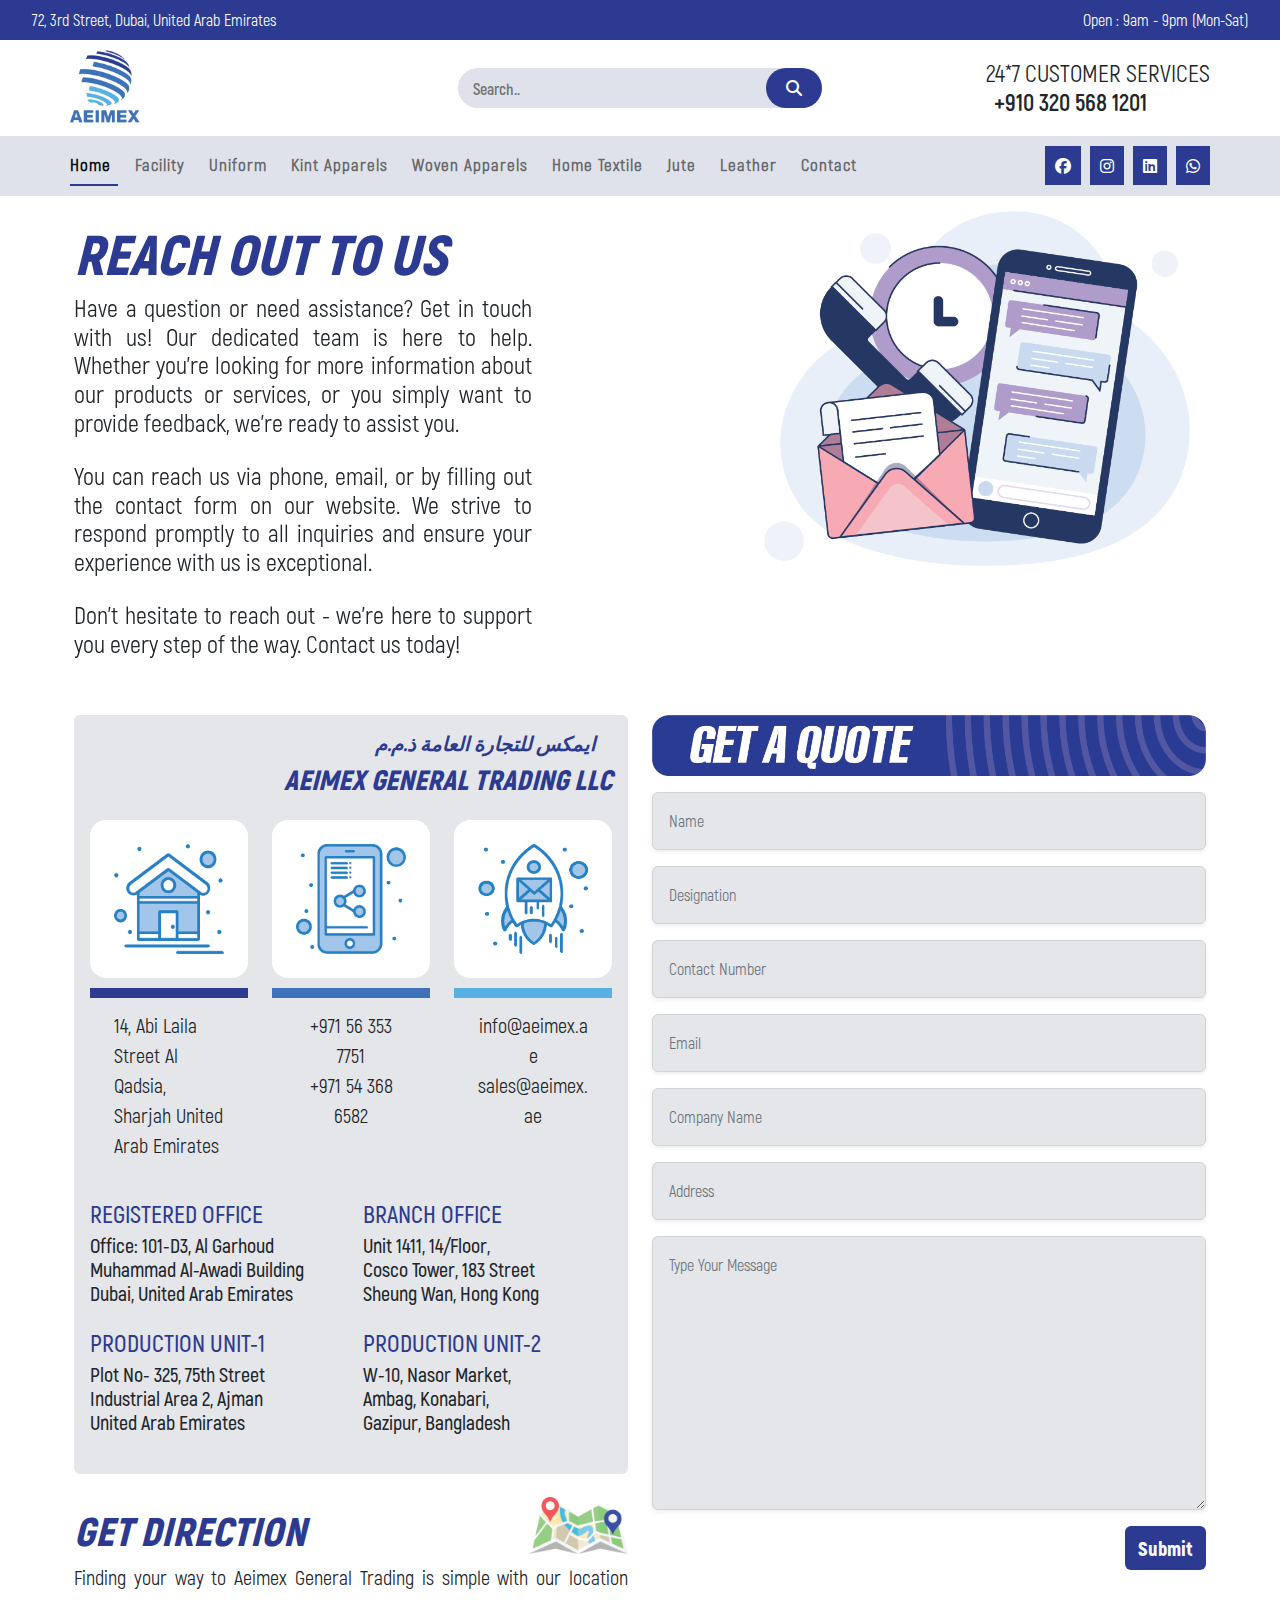
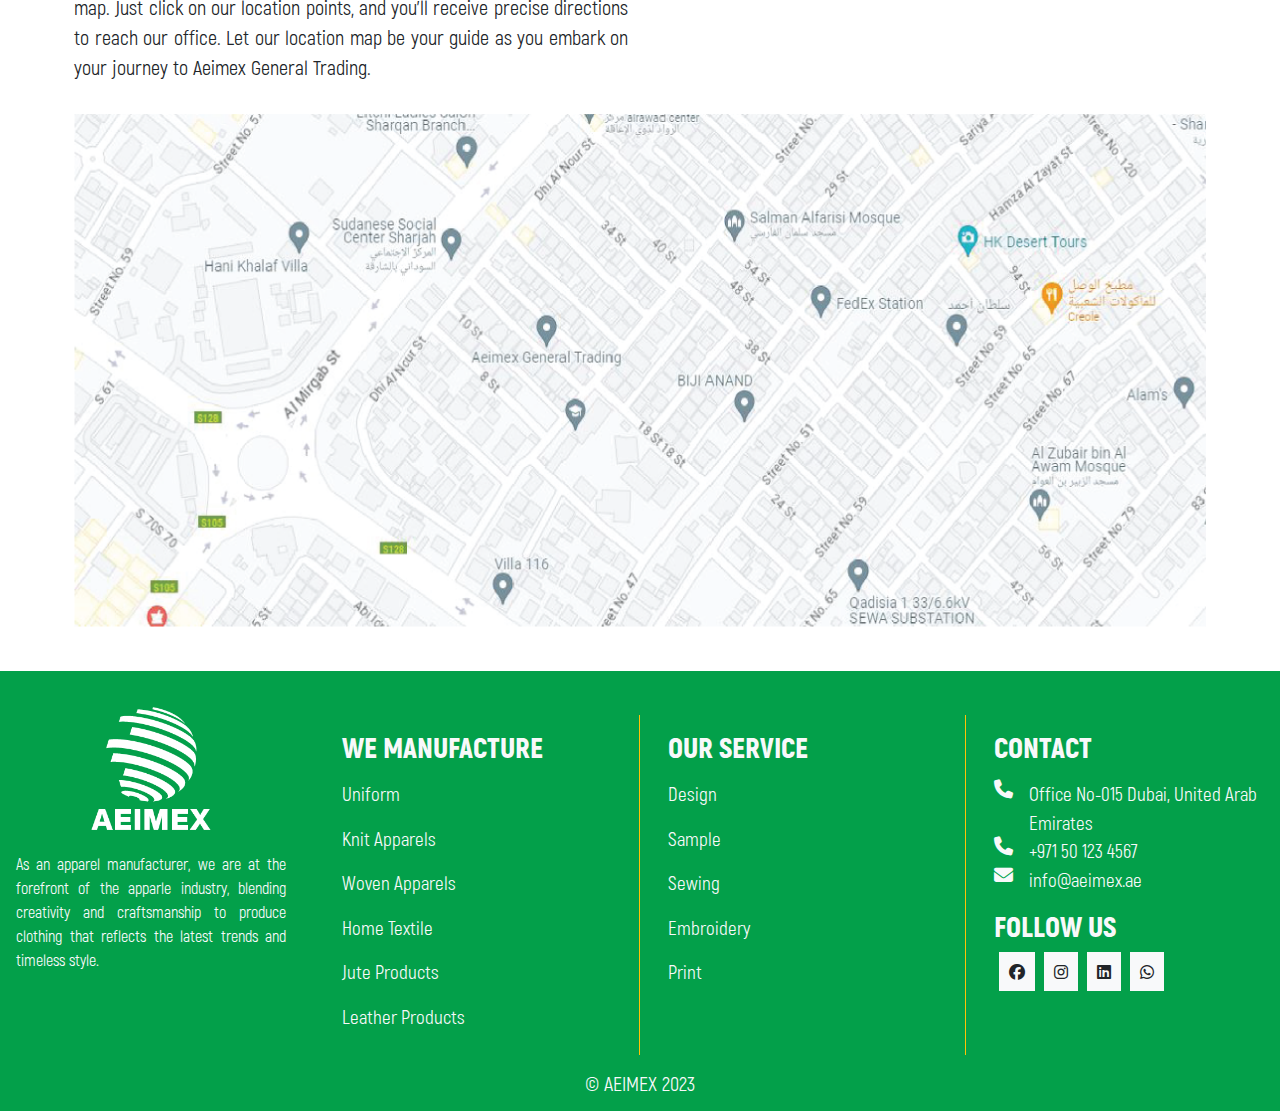
==== contact.html @ 0981e0ce "update" ====
<!DOCTYPE html>
<html lang="en">
<head>
    <meta charset="UTF-8">
    <meta name="viewport" content="width=device-width, initial-scale=1.0">
    <title>Document</title>
    <link rel="stylesheet" href="https://cdnjs.cloudflare.com/ajax/libs/font-awesome/6.2.0/css/all.min.css"/>
    <link rel="stylesheet" href="assets/css/animate.css">
    <link href="https://unpkg.com/aos@2.3.1/dist/aos.css" rel="stylesheet">
    <link rel="stylesheet" href="assets/bootstrap/bootstrap.min.css">
    <link rel="stylesheet" href="assets/css/style.css">
    <link rel="stylesheet" href="assets/css/header.css">
    <link rel="stylesheet" href="assets/css/contact.css">
    <link rel="stylesheet" href="assets/css/media.css">
</head>
<body>
    <!-- header Start  -->
    <div class="main-wrapper">
        <header>
            <div class="top_bar">
                <div class="d-lg-flex d-md-flex d-none align-items-center justify-content-between">
                    <div class="">
                        72, 3rd Street, Dubai, United Arab Emirates
                    </div>
                    <div class="">
                        Open : 9am - 9pm (Mon-Sat)
                    </div>
                </div>
            </div>
            <div class="middle_nav">
                <div class="container-lg container_lg container-md container-fluid p-0">
                    <div class="row align-items-center justify-content-between">
                        <div class="col-lg-4 col-md-4 col-4 d-lg-none d-md-block d-block">
                            <button class="btn btn_focus sidebar-toggler font-20">
                                <i class="fa fa-bars"></i>
                            </button>
                        </div>
                        <div class="col-lg-4 col-md-4 col-4 text-lg-start text-center">
                            <a href="index.html" class="navbar-brand">
                                <img src="assets/image/logo/logo.png" alt="">
                            </a>
                        </div>
                        <div class="col-lg-4 col-md-4 col-4 d-lg-block d-md-none d-none">
                            <form action="">
                                <div class="nav_search_box">
                                    <input type="text" class="search_input" placeholder="Search..">
                                    <button type="submit" class="btn"><i class="fa fa-search"></i></button>
                                </div>
                            </form>
                        </div>
                        <div class="col-lg-4 col-md-4 col-4 d-lg-flex flex-wrap justify-content-end text-center d-md-none d-none">
                            <div class="w-auto ms-auto">
                                <h4 class="mb-0 col-9 text-nowrap">
                                    24*7 CUSTOMER SERVICES
                                </h4>
                                <h4 class="akrobat-bold mb-0 col-9">
                                    +910 320 568 1201
                                </h4>
                            </div>
                        </div>
                        <div class="col-lg-4 col-md-4 col-4 text-end d-lg-none d-md-block d-block">
                            <button class="btn btn_focus font-20 search_toggler">
                                <i class="fa fa-search"></i>
                            </button>
                        </div>
                        <div class="col-lg-4 col-md-12 col-12 d-lg-none pt-3 pb-1 search_toggler_box bg-light">
                            <form action="" class="container">
                                <div class="nav_search_box">
                                    <input type="text" class="search_input" placeholder="Search..">
                                    <button type="submit" class="btn"><i class="fa fa-search"></i></button>
                                </div>
                            </form>
                        </div>
                    </div>
                </div>
            </div>
            <div class="bottom_nav">
                <div class="container-lg p-0 container_lg container-md container-fluid">
                    <nav class="navbar navbar-expand-lg">
                        <div class="collapse navbar-collapse" id="collapsibleNavId">
                            <ul class="navbar-nav me-auto mt-2 mt-lg-0">
                                <li class="nav-item">
                                    <a class="nav-link active" href="index.html">Home</a>
                                </li>
                                <li class="nav-item">
                                    <a class="nav-link" href="facilities.html">Facility</a>
                                </li>
                                <li class="nav-item">
                                    <a class="nav-link" href="uniformalitor.html">Uniform</a>
                                </li>
                                <li class="nav-item">
                                    <a class="nav-link" href="#">Kint Apparels</a>
                                </li>
                                <li class="nav-item">
                                    <a class="nav-link" href="#">Woven Apparels</a>
                                </li>
                                <li class="nav-item">
                                    <a class="nav-link" href="#">Home Textile</a>
                                </li>
                                <li class="nav-item">
                                    <a class="nav-link" href="#">Jute</a>
                                </li>
                                <li class="nav-item">
                                    <a class="nav-link" href="#">Leather</a>
                                </li>
                                <li class="nav-item">
                                    <a class="nav-link" href="contact.html">Contact</a>
                                </li>
                            </ul>
                            <div class="social">
                                <a href=""><i class="fab fa-facebook"></i></a>
                                <a href=""><i class="fab fa-instagram"></i></a>
                                <a href=""><i class="fab fa-linkedin"></i></a>
                                <a href=""><i class="fab fa-whatsapp"></i></a>
                            </div>
                        </div>
                    </nav>
                </div>
            </div>
            <div class="overlay_sidebar"></div>
            <div class="sidebar sidebar_nav">
                <div class="sidebar_dismiss">
                    <i class="fa fa-times"></i>
                </div>
                <ul class="navbar-nav me-auto mt-2 mt-lg-0">
                    <li class="nav-item">
                        <a class="nav-link active" href="#">Home</a>
                    </li>
                    <li class="nav-item">
                        <a class="nav-link" href="#">Facility</a>
                    </li>
                    <li class="nav-item">
                        <a class="nav-link" href="#">Uniform</a>
                    </li>
                    <li class="nav-item">
                        <a class="nav-link" href="#">Kint Apparels</a>
                    </li>
                    <li class="nav-item">
                        <a class="nav-link" href="#">Woven Apparels</a>
                    </li>
                    <li class="nav-item">
                        <a class="nav-link" href="#">Home Textile</a>
                    </li>
                    <li class="nav-item">
                        <a class="nav-link" href="#">Jute</a>
                    </li>
                    <li class="nav-item">
                        <a class="nav-link" href="#">Leather</a>
                    </li>
                    <li class="nav-item">
                        <a class="nav-link" href="contact.html">Contact</a>
                    </li>
                </ul>
                <div class="">
                    72, 3rd Street, Dubai, United Arab Emirates
                </div>
                <div class="">
                    Open : 9am - 9pm (Mon-Sat)
                </div>
                <br>
                <h5 class="mb-0">
                    24*7 CUSTOMER SERVICES
                </h5>
                <h5 class="medium mb-3">
                    +910 320 568 1201
                </h5>
                <div class="social">
                    <a href=""><i class="fab fa-facebook"></i></a>
                    <a href=""><i class="fab fa-instagram"></i></a>
                    <a href=""><i class="fab fa-linkedin"></i></a>
                    <a href=""><i class="fab fa-whatsapp"></i></a>
                </div>
                
            </div>
        </header>
        <div class="main-section">
            <section class="banner_section">
                <div class="container-lg container_lg container-md container-fluid p-1">
                    <div id="carouselId" class="carousel slide" data-bs-ride="carousel">
                        <ol class="carousel-indicators left_indicators">
                            <li data-bs-target="#carouselId" data-bs-slide-to="0" class="active" aria-current="true" aria-label="First slide"></li>
                            <li data-bs-target="#carouselId" data-bs-slide-to="1" aria-label="Second slide"></li>
                            <li data-bs-target="#carouselId" data-bs-slide-to="2" aria-label="Third slide"></li>
                            <li data-bs-target="#carouselId" data-bs-slide-to="3" aria-label="Third slide"></li>
                            <li data-bs-target="#carouselId" data-bs-slide-to="4" aria-label="Third slide"></li>
                        </ol>
                        <div class="carousel-inner" role="listbox" >
                            <div class="carousel-item active" data-bs-interval="2000">
                                <div class="banner_item row justify-content-between">
                                    <div class="col-lg-5 col-12">
                                        <div class="mt-4">
                                            <h1 class="halvatika fw-bold primary fst-italic display-4 heading text-cap">REACH OUT TO US</h1>
                                            <h4 class="akrobat-medium text-justify mb-4">
                                                Have a question or need assistance? Get in touch with us! Our dedicated team is here to help. Whether you're looking for more information about our products or services, or you simply want to provide feedback, we're ready to assist you.
                                            </h4>
                                            <h4 class="akrobat-medium text-justify mb-4">
                                                You can reach us via phone, email, or by filling out the contact form on our website. We strive to respond promptly to all inquiries and ensure your experience with us is exceptional.
                                            </h4>
                                            <h4 class="akrobat-medium text-justify mb-4">
                                                Don't hesitate to reach out - we're here to support you every step of the way. Contact us today!
                                            </h4>
                                        </div>
                                    </div>
                                    <div class="col-lg-5 col-12">
                                        <div class="bg_image p-3">
                                            <img src="assets/image/contact/contact_banner_icon.png" alt="" class="w-100">
                                        </div>
                                    </div>
                                </div>
                            </div>
                            <!-- <div class="carousel-item" data-bs-interval="2000">
                                <img src="assets/image/banner.png" class="w-100 d-block" alt="Second slide">
                            </div>
                            <div class="carousel-item" data-bs-interval="2000">
                                <img src="assets/image/banner.png" class="w-100 d-block" alt="Third slide">
                            </div> -->
                        </div>
                    </div>
                </div>
            </section>
            <section class="my-4">
                <div class="container-lg container_lg container-md container-fluid p-1">
                    <div class="row">
                        <div class="col-lg-6 col-md-12 col-12">
                            <div class="card bg-muted p-3 border-0">
                                <h5 class="halvatika fw-bold primary fst-italic text-end heading text-cap pe-3">ايمكس للتجارة العامة ذ.م.م</h5>
                                <h3 class="halvatika fw-bold primary fst-italic text-end heading text-cap">AEIMEX GENERAL TRADING LLC</h3>
                                <div class="row mt-3 arbi_section">
                                    <div class="col-lg-4 col-md-4 col-8 mx-auto mb-3">
                                        <div class="card p-4 border-0 rounded-4">
                                            <img src="assets/image/contact/home_icon.png" alt="" class="img-fluid">
                                        </div>
                                        <div class="mt-2 akrobat-medium font-20 p-4">
                                            14, Abi Laila Street Al Qadsia, Sharjah United Arab Emirates
                                        </div>
                                    </div>
                                    <div class="col-lg-4 col-md-4 col-8 mx-auto mb-3">
                                        <div class="card p-4 border-0 rounded-4">
                                            <img src="assets/image/contact/mobile_icon.png" alt="" class="img-fluid">
                                        </div>
                                        <div class="mt-2 akrobat-medium text-center font-20 p-4">
                                            +971 56 353 7751 <br>  +971 54 368 6582
                                        </div>
                                    </div>
                                    <div class="col-lg-4 col-md-4 col-8 mx-auto mb-3">
                                        <div class="card p-4 border-0 rounded-4">
                                            <img src="assets/image/contact/rocket_icon.png" alt="" class="img-fluid">
                                        </div>
                                        <div class="mt-2 akrobat-medium text-center font-20 p-4">
                                            info@aeimex.ae <br> sales@aeimex.ae
                                        </div>
                                    </div>
                                    <div class="col-lg-6 col-10 mx-auto mb-3">
                                        <h4 class="akrobat-semi mb-1 primary">REGISTERED OFFICE</h4>
                                        <h5 class="akrobat-semi">
                                            Office: 101-D3, Al Garhoud <br>
                                            Muhammad Al-Awadi Building <br>
                                            Dubai, United Arab Emirates
                                        </h5>
                                    </div>
                                    <div class="col-lg-6 col-10 mx-auto mb-3">
                                        <h4 class="akrobat-semi mb-1 primary">BRANCH OFFICE</h4>
                                        <h5 class="akrobat-semi">
                                            Unit 1411, 14/Floor, <br>
                                            Cosco Tower, 183 Street <br>
                                            Sheung Wan, Hong Kong <br>
                                        </h5>
                                    </div>
                                    <div class="col-lg-6 col-10 mx-auto mb-3">
                                        <h4 class="akrobat-semi mb-1 primary">PRODUCTION UNIT-1</h4>
                                        <h5 class="akrobat-semi">
                                            Plot No- 325, 75th Street 
                                            <br>
                                            Industrial Area 2, Ajman 
                                            <br>
                                            United Arab Emirates<br>
                                        </h5>
                                    </div>
                                    <div class="col-lg-6 col-10 mx-auto mb-3">
                                        <h4 class="akrobat-semi mb-1 primary">PRODUCTION UNIT-2</h4>
                                        <h5 class="akrobat-semi">
                                            W-10, Nasor Market, 
                                            <br>
                                            Ambag, Konabari, 
                                            <br>
                                            Gazipur, Bangladesh<br>
                                        </h5>
                                    </div>
                                    
                                </div>
                            </div>
                            <div class="d-flex justify-content-between align-items-center mt-3">
                                <h1 class="halvatika fw-bold primary fst-italic heading text-cap mt-3">GET DIRECTION</h1>
                                <img src="assets/image/contact/map_icon.png" alt="" class="img-fluid" width="100">
                            </div>
                            <p class="akrobat-medium font-20 text-justify">
                                Finding your way to Aeimex General Trading is simple with our location map. Just click on our location points, and you'll receive precise directions to reach our office. Let our location map be your guide as you embark on your journey to Aeimex General Trading.
                            </p>
                        </div>
                        <div class="col-lg-12 my-3 order-lg-last">
                            <img src="assets/image/contact/map.png" alt="" class="img-fluid">
                        </div>
                        <div class="col-lg-6 col-md-12 col-12">
                            <img src="assets/image/contact/get_quate.png" alt="" class="img-fluid mb-3">
                            <form action="">
                                <div class="form-group mb-3">
                                    <input type="text" class="form-control shadow-sm p-3 bg-muted" placeholder="Name">
                                </div>
                                <div class="form-group mb-3">
                                    <input type="text" class="form-control shadow-sm p-3 bg-muted" placeholder="Designation">
                                </div>
                                <div class="form-group mb-3">
                                    <input type="text" class="form-control shadow-sm p-3 bg-muted" placeholder="Contact Number">
                                </div>
                                <div class="form-group mb-3">
                                    <input type="text" class="form-control shadow-sm p-3 bg-muted" placeholder="Email">
                                </div>
                                <div class="form-group mb-3">
                                    <input type="text" class="form-control shadow-sm p-3 bg-muted" placeholder="Company Name">
                                </div>
                                <div class="form-group mb-3">
                                    <input type="text" class="form-control shadow-sm p-3 bg-muted" placeholder="Address">
                                </div>
                                <div class="form-group mb-3">
                                    <textarea name="" id="" cols="30" rows="10" placeholder="Type Your Message" class="form-control shadow-sm p-3 bg-muted"></textarea>
                                </div>
                                <div class="form-group mb-3 text-end">
                                    <button class="btn primary-bg akrobat-black font-20 text-light">Submit</button>
                                </div>
                            </form>
                        </div>
                    </div>
                </div>
            </section>
            
            <footer>
                <div class="top_footer">
                    <div class="container_lg m-auto">
                        <div class="row">
                            <div class="col-lg-3 col-md-12 col-12">
                                <div class="p-lg-3 p-2">
                                    <div class="text-center footer-brand mx-auto mb-3">
                                        <img src="assets/image/logo/footer_logo.png" alt="" class="img-fluid">
                                    </div>
                                    <div class="text-justify text-light akrobat-medium">
                                        As an apparel manufacturer, we are at the
    forefront of the apparle industry, blending
    creativity and craftsmanship to produce
    clothing that reflects the latest trends and
    timeless style.
                                    </div>
                                </div>
                            </div>
                            <div class="col-lg-3 col-md-6 col-6 border-end border-warning mt-lg-4 mt-3">
                                <div class="p-lg-3 p-2">
                                    <h3 class="akrobat-black text-light">
                                        WE MANUFACTURE
                                    </h3>
                                    <ul class="navbar-nav text-light font-19">
                                        <li class="nav-item"><a href="" class="nav-link">Uniform</a></li>
                                        <li class="nav-item"><a href="" class="nav-link">Knit Apparels</a></li>
                                        <li class="nav-item"><a href="" class="nav-link">Woven Apparels</a></li>
                                        <li class="nav-item"><a href="" class="nav-link">Home Textile</a></li>
                                        <li class="nav-item"><a href="" class="nav-link">Jute Products</a></li>
                                        <li class="nav-item"><a href="" class="nav-link">Leather Products</a></li>
                                    </ul>
                                </div>
                            </div>
                            <div class="col-lg-3 col-md-6 col-6 border-end border-warning mt-lg-4 mt-3">
                                <div class="p-lg-3 p-2">
                                    <h3 class="akrobat-black text-light">
                                        OUR SERVICE
                                    </h3>
                                    <ul class="navbar-nav text-light font-19">
                                        <li class="nav-item"><a href="" class="nav-link">Design</a></li>
                                        <li class="nav-item"><a href="" class="nav-link">Sample</a></li>
                                        <li class="nav-item"><a href="" class="nav-link">Sewing</a></li>
                                        <li class="nav-item"><a href="" class="nav-link">Embroidery</a></li>
                                        <li class="nav-item"><a href="" class="nav-link">Print</a></li>
                                    </ul>
                                </div>
                            </div>
                            <div class="col-lg-3 col-md-6 col-12  mt-lg-4 mt-3">
                                <div class="p-lg-3 p-2">
                                    <h3 class="akrobat-black text-light">
                                        CONTACT
                                    </h3> 
                                    <ul class="navbar-nav text-light font-19 mt-3 mb-3">
                                        <li class="nav-item d-flex"><i class="fa fa-phone pe-3"></i> <span>Office No-015
                                            Dubai, United Arab Emirates</span></li>
                                        <li class="nav-item d-flex"><i class="fa fa-phone pe-3"></i> <span>+971 50 123 4567</span></li>
                                        <li class="nav-item d-flex"><i class="fa fa-envelope pe-3"></i> <span>info@aeimex.ae</span></li>
                                    </ul>
                                    <h3 class="akrobat-black text-light">
                                        FOLLOW US
                                    </h3>
                                    <div class="social mt-3">
                                        <a href="" class="bg-light text-dark"><i class="fab fa-facebook"></i></a>
                                        <a href="" class="bg-light text-dark"><i class="fab fa-instagram"></i></a>
                                        <a href="" class="bg-light text-dark"><i class="fab fa-linkedin"></i></a>
                                        <a href="" class="bg-light text-dark"><i class="fab fa-whatsapp"></i></a>
                                    </div>
                                </div>
                            </div>
                            <div class="col-12 text-center">
                                <div class="p-3">
                                    <h5 class="m-0 text-light akrobat-medium">&copy; AEIMEX 2023</h5>
                                </div>
                            </div>
                        </div>
                    </div>
                </div>
            </footer>
        </div>  
    </div>
 
    <script src="assets/js/jquery.min.js"></script>
    <script src="assets/bootstrap/bootstrap.bundle.min.js"></script>
    <script src="https://unpkg.com/aos@2.3.1/dist/aos.js"></script>
    <script src="assets/js/main.js"></script>
</body>
</html>
---- assets/css/style.css ----
@import url(fonts.css);

:root{
    /* font sizes  */
    --font-20: 20px;
    --font-19: 19px;
    --font-18: 18px;
    --font-17: 17px;
    --font-16: 16px;
    --font-15: 15px;
    --font-14: 14px;
    --font-13: 13px;
    --font-12: 12px;

    /* colors  */
    --black: rgb(0, 0, 0);
    --white: rgb(247, 247, 247);
    --blue: #0c497d;
    --primary: #2C3B91;
    --secondary: #03A04A;
    --muted: #E4E6EA;
    --yellow: #ffd08a;
    --orange: #ff9900;

    /* fonts  */
    --rubik-black: rubik-black;
    --rubik-bold: rubik-bold;
    --rubik-exbold: rubik-exbold;
    --rubik-light: rubik-light;
    --rubik-medium: rubik-medium;
    --rubik-regular: rubik-regular;
    --rubik-semi: rubik-semi;

    --akrobat-black: akrobat-black;
    --akrobat-bold: akrobat-bold;
    --akrobat-exbold: akrobat-exbold;
    --akrobat-light: akrobat-light;
    --akrobat-thin: akrobat-thin;
    --akrobat-regular: akrobat-regular;
    --akrobat-semi: akrobat-semi;

    --mont-black: mont-black;
    --mont-bold: mont-bold;
    --mont-exbold: mont-exbold;
    --mont-light: mont-light;
    --mont-thin: mont-thin;
    --mont-medium: mont-medium;
    --mont-regular: mont-regular;
    --mont-semi: mont-semi;
    --mont-alt-bold: mont-alt-bold;
    --mont-alt-regular: mont-alt-regular;
    --mont-sub-regular: mont-sub-regular;
    --mont-sub-bold: mont-sub-bold;

    --neo-black: neo-black;
    --neo-bold: neo-bold;
    --neo-exbold: neo-exbold;
    --neo-light: neo-light;
    --neo-thin: neo-thin;
    --neo-regular: neo-regular;
    --neo-semi: neo-semi;
    --neo-medium: neo-medium;
    --neo-black-condensed: neo-black-condensed;
    --neo-heavy: neo-heavy;

    --pop-black: pop-black;
    --pop-bold: pop-bold;
    --pop-exbold: pop-exbold;
    --pop-light: pop-light;
    --pop-thin: pop-thin;
    --pop-regular: pop-regular;
    --pop-semi: pop-semi;
    --pop-medium: pop-medium;
    
    --helvetika: helvetika;
    --gilroy: gilroy;

    --shadow-primary: 0px 4px 10px rgba(37, 47, 63, 0.1);
}
@media (max-width: 992px) {
    :root{
        --font-20: 18px;
        --font-19: 17px;
        --font-18: 16px;
        --font-17: 15px;
        --font-16: 14px;
        --font-15: 13px;
        --font-14: 12px;
        --font-13: 11px;
        --font-12: 10px;
    }
}
@media (max-width: 575px) {
    :root{
        --font-20: 17px;
        --font-19: 16px;
        --font-18: 15px;
        --font-17: 14px;
        --font-16: 13px;
        --font-15: 12px;
        --font-14: 11px;
        --font-13: 10px;
        --font-12: 9px;
    }
}
*{
    margin: 0;
    padding: 0;
    font-family: var(--akrobat-regular), var(--rubik-regular), var(--pop-regular), sans-serif;
    /* font-size: var(--font-16); */
    /* transition: 0.2s; */
}
a{
    text-decoration: none;
}
.sans{
    font-family: var(--opensans);
}
.white{
    color: white;
}
.bg-muted{
    background: var(--muted);
}
.bg-white{
    background-color: white;
}
.font-20{
    font-size: var(--font-20);
}
.font-19{
    font-size: var(--font-19);
}
.font-18{
    font-size: var(--font-18);
}
.font-17{
    font-size: var(--font-17);
}
.font-16{
    font-size: var(--font-16);
}
.font-15{
    font-size: var(--font-15);
}
.font-14{
    font-size: var(--font-14);
}
.font-13{
    font-size: var(--font-13);
}
.font-12{
    font-size: var(--font-12);
}

.text-justify{
    text-align: justify;
}
.float-left{
    float: left;
}
.serif{
    font-family: serif;
}
.sans-serif{
    font-family: sans-serif;
}
.sans-serif *{
    font-family: sans-serif;
}
.mont-black{
    font-family: var(--mont-black);
}
.mont-bold{
    font-family: var(--mont-bold);
}
.mont-medium{
    font-family: var(--mont-medium);
}
.mont-regular{
    font-family: var(--mont-regular);
}
.mont-semi{
    font-family: var(--mont-semi);
}
.mont-light{
    font-family: var(--mont-light);
}
.mont-thin{
    font-family: var(--mont-thin);
}
.mont-alt-bold{
    font-family: var(--mont-alt-bold);
}
.mont-alt-regular{
    font-family: var(--mont-alt-regular);
}
.mont-sub-bold{
    font-family: var(--mont-sub-bold);
}
.mont-sub-regular{
    font-family: var(--mont-sub-regular);
}

.akrobat-black{
    font-family: var(--akrobat-black);
}
.akrobat-bold{
    font-family: var(--akrobat-bold);
}
.akrobat-medium{
    font-family: var(--akrobat-medium);
}
.akrobat-regular{
    font-family: var(--akrobat-regular);
}
.akrobat-semi{
    font-family: var(--akrobat-semi);
}
.akrobat-light{
    font-family: var(--akrobat-light);
}
.akrobat-thin{
    font-family: var(--akrobat-thin);
}

.rubik-black{
    font-family: var(--rubik-black);
}
.rubik-bold{
    font-family: var(--rubik-bold);
}
.rubik-medium{
    font-family: var(--rubik-medium);
}
.rubik-regular{
    font-family: var(--rubik-regular);
}
.rubik-semi{
    font-family: var(--rubik-semi);
}
.rubik-light{
    font-family: var(--rubik-light);
}

.neo-black{
    font-family: var(--neo-black);
}
.neo-bold{
    font-family: var(--neo-bold);
}
.neo-medium{
    font-family: var(--neo-medium);
}
.neo-regular{
    font-family: var(--neo-regular);
}
.neo-semi{
    font-family: var(--neo-semi);
}
.neo-light{
    font-family: var(--neo-light);
}
.neo-thin{
    font-family: var(--neo-thin);
}

.pop-black{
    font-family: var(--pop-black);
}
.pop-bold{
    font-family: var(--pop-bold);
}
.pop-medium{
    font-family: var(--pop-medium);
}
.pop-regular{
    font-family: var(--pop-regular);
}
.pop-semi{
    font-family: var(--pop-semi);
}
.pop-light{
    font-family: var(--pop-light);
}
.pop-thin{
    font-family: var(--pop-thin);
}
.halvatika{
    font-family: var(--helvetika), var(--akrobat-black), sans-serif;
    font-weight: 900;
}
.gilroy{
    font-family: var(--gilroy);
}

.ls-2{
    letter-spacing: 2px;
}
.line {
    line-height: 1.7;
}
.line-2 {
    line-height: 2.2;
}
.bg-black{
    background: var(--black);
}
.primary-bg{
    background: var(--primary);
}
.primary-bg:hover, .primary-bg:active, .primary-bg:focus-visible{
    background: var(--primary);
}
.primary{
    color: var(--primary);
}
.secondary-bg{
    background: var(--secondary);
}
.secondary{
    color: var(--secondary);
}
.bg-muted{
    background: var(--muted);
}
.bg-dark-red{
    background: rgb(99, 2, 2);
    color: white;
}
.text-dark-red{
    color: rgb(121, 2, 2);
}
.bg-orange{
    background: var(--orange) !important;
}
.text-cap{
    text-transform: uppercase;
}
.bg-blue{
    background: #020246;
}
.text-blue{
    color: #020246;
}
.bg-blue:hover{
    background: #01018b;
}
.btn-hover{
    transition: 0.4s cubic-bezier(0.23, 1, 0.320, 1);
}
.btn-hover:hover{
    background-color: var(--blue);
}
.nav-color {
    transition: 0.3s;
}
.nav-color:hover{
    color: var(--primary);
}
.flex-wrap{
    flex-wrap: wrap;
}
.bg-gradient{
    background: linear-gradient(to right, #727374, #a9c4fa) !important;
}
.download-btn{
    background: var(--blue);
}
.download-btn:hover, .download-btn:focus{
    background: var(--primary);
}
.btn_focus, .btn_focus:focus, .btn_focus:hover, .btn_focus:focus-visible{
    border: none;
    outline: none;
}
.placeholder-light::placeholder{
    color: white;
    text-transform: capitalize;
}
/* global css  */
button:focus-visible, input:focus-visible{
    outline: none !important;
    /* border: none !important; */
}
/* global css  */
.image_header{
    max-height: 150px;
    width: 100%;
}

.tab{
    font-family: 'Raleway', sans-serif;
    padding: 0 15px;
}
.tab .nav-tabs{
    padding: 0 15px;
    margin: 0;
    border: none;
}
.tab .nav-tabs li a{
    color: #fff;
    background: linear-gradient(var(--secondary),var(--secondary));
    font-size: 18px;
    font-weight: 600;
    text-align: center;
    text-transform: capitalize;
    padding: 8px 20px 10px;
    margin: 0 10px 0 0;
    border: none;
    border-radius: 10px 10px 0 0;
    overflow: hidden;
    position: relative;
    z-index: 1;
    transition: all 0.3s ease 0.15s;
}
.tab .nav-tabs li a.active{
    color: var(--white);
    background-color: var(--primary) ;
    border: none;
    box-shadow: 0 -3px 7px rgba(0,0,0,0.15);
}
.tab .nav-tabs li a:hover,
.tab .nav-tabs li a.active:hover{
    color: var(--white);
    background-color: var(--primary);
    border: none;
    box-shadow: 0 -3px 7px rgba(0,0,0,0.15);
}
.tab .nav-tabs li a:before{
    content: "";
    background: var(--primary);
    height: 100%;
    width: 100%;
    border-radius: 8px 8px 0 0 ;
    position: absolute;
    top: 100%;
    left: 0;
    z-index: -1;
    transition: all 0.3s ease-out 0s;
}
.tab .nav-tabs li a.active:before,
.tab .nav-tabs li a:hover:before{
    top: 0;
}
/* Slick Slider Customization  */

.product_slider .slick-prev,.product_slider .slick-next{
    position: absolute;
    top: -20px;
}
.product_slider .slick-next{
    right: 30px;
}
.product_slider .slick-prev{
    left: calc(100% - 80px);
    z-index: 1080;
}
.slick-next::before{
    font-family: "Font Awesome 5 Free"; 
    font-weight: 900; 
    content: "\f105";
    position: absolute;
    padding: 10px;
    top: -10px;
    background: #ffffff;
    color: #000;
}
.slick-prev::before{
    font-family: "Font Awesome 5 Free"; 
    font-weight: 900; 
    content: "\f104";
    padding: 10px;
    top: 0;
    background: #ffffff;
    color: #000;
}
@media (max-width: 575px){   
.slick-prev, .slick-next{
    position: absolute;
    top: 50%;
}
.slick-next{
    right: 30px;
}
.slick-prev{
    left: 30px;
    z-index: 1080;
}
.partner_slider .slick-prev, .slick-next{
    position: absolute;
    top: 50%;
}
.partner_slider .slick-next{
    right: 30px;
}
.partner_slider .slick-prev{
    left: 30px;
    z-index: 1080;
}


}
.partner_slider .slick-prev, .slick-next{
    position: absolute;
    top: 50%;
}
.partner_slider .slick-next{
    right: 30px;
}
.partner_slider .slick-prev{
    left: 0;
    z-index: 1080;
}
.partner_slider .slick-next::before{
    font-family: "Font Awesome 5 Free"; 
    font-weight: 900; 
    content: "\f105";
    position: absolute;
    padding: 10px;
    top: -10px;
    background: #067eb6;
    color: #ffffff;
}
.partner_slider .slick-prev::before{
    font-family: "Font Awesome 5 Free"; 
    font-weight: 900; 
    content: "\f104";
    padding: 10px;
    top: 0;
    background: #067eb6;
    color: #ffffff;
}
/* Slick Slider Customization  */
body ::-webkit-scrollbar, html ::-webkit-scrollbar {
    width: 8px!important;
}

body ::-webkit-scrollbar-thumb, html ::-webkit-scrollbar-thumb {
    background: #888;
    border-radius: 9999999px;
    min-height: 30px;
    -webkit-border-radius: 9999999px;
    -moz-border-radius: 9999999px;
    -ms-border-radius: 9999999px;
    -o-border-radius: 9999999px;
}
body ::-webkit-scrollbar-track, html ::-webkit-scrollbar-track {
    background: #f1f1f1;
    border-radius: 999999999px;
    -webkit-border-radius: 999999999px;
    -moz-border-radius: 999999999px;
    -ms-border-radius: 999999999px;
    -o-border-radius: 999999999px;
}
body{
    background: #ffffff;
}
.main-wrapper{
    width: 100%;
    overflow: hidden;
}


.products .product{
    padding: 10px;
    transition: 0.3s;
}
.products .product .content{
    color: rgb(0, 0, 0);
    font-size: 20px;
    margin-top: 10px;
}
.products.round .product .image img{
    border-radius: 0 25% 0 0;
}
.products .product:hover .content{
    color: red;
}
.products.row .product{
    padding: 0;
    transition: 0.3s;
    border-radius: 10px;
    border-color: #727374;
}
.products.row .product{
    border: 2px solid rgba(215, 215, 215, 0);
}
.products.row .product:hover{
    border: 2px solid rgb(215 215 215);
}
.products.row .product .content{
    color: rgb(0, 0, 0);
    font-size: 20px;
    margin-top: 10px;
}
.products.row .product .image img{
    border-radius: 10px;
}
.products.row .product:hover .image img{
    border-radius: 10px;
    opacity: 0.8;
}
.products.row .product:hover .content{
    color: red;
}
.card_bg_section{
    background-color: #a9c4fa;
}
.card_item_uni{
    margin-top: 0;
    transition: 0.3s;
}
.card_item_uni:hover{
    margin-top: -10px;
}

/* Circle */
.hover_effect figure {
	position: relative;
    overflow: hidden;
}
.hover_effect figure::before {
	position: absolute;
	top: 50%;
	left: 50%;
	z-index: 2;
	display: block;
	content: '';
	width: 0;
	height: 0;
	background: rgba(27, 27, 27, 0.2);
	border-radius: 100%;
	-webkit-transform: translate(-50%, -50%);
	transform: translate(-50%, -50%);
	opacity: 0;
}
.hover_effect figure:hover::before {
	-webkit-animation: circle .75s ease-in-out;
	animation: circle .75s ease-in-out;
}
@-webkit-keyframes circle {
	0% {
		opacity: 1;
	}
	40% {
		opacity: 1;
	}
	100% {
		width: 200%;
		height: 200%;
		opacity: 0;
	}
}
@keyframes circle {
	0% {
		opacity: 1;
	}
	40% {
		opacity: 1;
	}
	100% {
		width: 200%;
		height: 200%;
		opacity: 0;
	}
}
.image-opacity{
    opacity: 1;
    transition: 0.3s;
}
.image-opacity:hover{
    opacity: 0.7;
}
.beforePattern{
    position: relative;
}
.beforePattern::after{
    content: "";
    position: absolute;
    left: 0;
    z-index: -999;
    top: 20px;
    width: 100%;
    height: 10px;
    background-color: #e5e5f7;
    opacity: 0.8;
    background-size: 10px 10px;
    background-image: repeating-linear-gradient(45deg, #444cf7 0, #444cf7 1px, #e5e5f7 0, #e5e5f7 50%);
}
.beforePattern h1{
    background-color: white;
}
footer{
    background-color: #03A04A;
    padding-top: 20px;
  }
  .footer-brand{
    width: 120px;
  }
  .footer-brand img{
    width: 100%;
  }
  .banner_section{
    margin-top: -5px;
}
---- assets/css/header.css ----
header{
    position: relative;
    z-index: 97;
    background-color: #FFF;
  }
  .top_bar{
    background-color: #2C3B91;
    width: 100%;
    color: white;
  }
  .top_bar .d-lg-flex{
    width: 95%;
    margin: 0 auto;
    height: 40px;
  }
  .middle_nav{
    padding: 10px 0;
  }
  .middle_nav .nav_search_box{
    position: relative;
    width: 100%;
    margin: 0 auto;
  }
  .middle_nav .nav_search_box .search_input{
    width: 100%;
    margin: 0 auto;
    border-radius: 50px;
    padding: 7px 15px;
    height: 40px;
    border: none;
    background-color: #DFE2EA;
  }
  .middle_nav .nav_search_box .search_input::placeholder{
    font-weight: 800;
    font-family: var(--akrobat-bold);
  }
  
.middle_nav .nav_search_box .btn{
    padding: 7px 20px;
    height: 40px;
    background-color: #2C3B91;
    color: white;
    border-radius: 50px;
    position: absolute;
    right: 0;
    border: none;
  }
  .middle_nav .nav_search_box .search_input:focus, .middle_nav .nav_search_box .search_input:active, .middle_nav .nav_search_box .search_input:visited, .middle_nav .nav_search_box .search_input:focus-visible, .middle_nav .nav_search_box .search_input:focus-within, .middle_nav .nav_search_box .btn:focus, .middle_nav .nav_search_box .btn:active, .middle_nav .nav_search_box .btn:visited, .middle_nav .nav_search_box .btn:focus-visible, .middle_nav .nav_search_box .btn:focus-within{
    border: none;
    outline: none;
  }
  .middle_nav{
    background-color: #FFF;
  }
  .middle_nav .navbar-brand img{
    width: 70px;
  }
  .search_toggler_box{
    transition: none;
    display: none;
    position: absolute;
    max-width: 100%;
    width: 100%;
    margin: 0 auto;
    top: 100%;
    left: 0;
  }
  .bottom_nav{
    background-color: #DFE2EA;
    width: 100%;
  }
 .social a{
    background-color: #2C3B91;
    padding: 10px;
    color: white;
    margin-left: 5px;
    transition: 0.3s;
  }
 .social a:hover{
    background-color: #58b1e3;
  }
  .bottom_nav .navbar-nav .nav-item .nav-link{
    font-weight: 600; 
    position: relative;
    padding: 8px 12px;
    border-bottom: 2px solid transparent;
    font-family: var(--akrobat-regular);
    letter-spacing: 1px;
    font-size: 17px;
  }
  .bottom_nav .navbar-nav .nav-item .nav-link::after{
    content: "|";
    position: absolute;
    right: 0;
  }
  .bottom_nav .navbar-nav .nav-item:last-child .nav-link::after{
    content: "";
  }
  .bottom_nav .navbar-nav .nav-item:first-child .nav-link{
    padding-left: 0;
    position: relative;
  }
  .bottom_nav .navbar-nav .nav-item .nav-link::after{
    content: "";
    position: absolute;
    bottom: 0;
    left: 0;
    width: 0%;
    height: 2px;
    background: #2C3B91;
    transition: 0.5s;
  }
  .bottom_nav .navbar-nav .nav-item .nav-link.active{
    color: #0e0e0e;
    font-weight: 900;
  }
  .bottom_nav .navbar-nav .nav-item .nav-link.active::after, .bottom_nav .navbar-nav .nav-item .nav-link:hover:after{
    content: "";
    position: absolute;
    bottom: 0;
    left: 0;
    width: 90%;
    height: 2px;
    background: #2C3B91;
  }
  
@media (max-width: 1200px) and (min-width: 992px){
  .bottom_nav .navbar-nav .nav-item .nav-link{
    font-size: 14px;
  }
}
.sidebar{
  position: fixed;
  left: -320px;
  top: 0;
  width: 320px;
  padding: 10px;
  background: white;
  min-height: 100vh;
  opacity: 0;
  visibility: hidden;
  transition: 0.5s;
  max-height: 100vh;
  overflow-y: auto;
}
.sidebar.active{
  left: 0;
  opacity: 1;
  visibility: visible;
}
.sidebar .social{
  margin-top: 10px;
}
.overlay_sidebar{
  position: fixed;
  top: 0;
  left: 0;
  width: 100%;
  height: 100vh;
  background: #2c3b916b;
  display: none;
  transition: 1s;
}
.sidebar_dismiss{
  position: absolute;
  right: 10px;
  top: 10px;
  font-size: 20px;
  font-weight: bold;
}
.sidebar .navbar-nav .nav-item .nav-link{
  border-bottom: 2px solid transparent;
}
.sidebar .navbar-nav .nav-item .nav-link.active{
  border-bottom: 2px solid #2C3B91;
}
---- assets/css/contact.css ----
.arbi_section .card img{
    aspect-ratio: 1/1;
}
.arbi_section .card::before{
    position: relative;
}
.arbi_section .card::before{
    content: "";
    position: absolute;
    top: calc(100% + 10px);
    left: 0;
    height: 10px;
    width: 100%;
    background: #2C3B91;
}
.arbi_section div:nth-child(2) .card::before{
    background: #3E71B8;
}
.arbi_section div:nth-child(3) .card::before{
    background: #59B1E3;
}
---- assets/css/media.css ----
/* Extra Extra Small Device */
@media (max-width: 320px){
    /* .shop-layout-main .shop-grid-main .single-product .image-box {
      min-height: 174px;
    } */
  }
  @media (min-width: 320px){
    /* .shop-layout-main .shop-grid-main .single-product .image-box {
      min-height: 199px;
    } */
  }
  /*Extra small devices (portrait phones, less than 576px)*/
  @media (max-width: 575.98px) {
    .d-none-sm{
      display: none;
    }
    .middle_nav .navbar-brand img{
      width: 60px;
    }
    .banner-text .text-2{
      height: 170px;
    }
    .banner-text .text-1 .content{
      background-color: #2c3b91;
    }
    
    .banner-text .text-1 .shape{
      display: none;
    }

    .features{
      height: 700px !important;
    }
    .banner-text .banner_text_item .content{
      height: 170px;
    }
    .banner-text{
      top: -105px;
    }
    .banner_section .hero_banner .title, .service_section .title{
      font-size: 3.0rem;
    }
    .network_processes .col-lg-4{
      border-bottom: 2px dashed rgb(197, 197, 197);
    }
    .network_processes .col-lg-4:nth-child(6){
      border-bottom: none;
    }
    .banner_item .facility_heading_bottom{
      width: 100%;
    }
    .banner_item .facility_heading_bottom{
      text-align: center;
    }
    .banner_item .facility_heading{
      width: 100%;
    }
    .right_items .bg_image{
      display: none;
    }
    .production_section .productions .border_right{
      border-right: none;
    }
    .bg_green_box{
      border: 8px solid #03A04A;
    }
    .left_indicators{
      display: none;
    }
  }
     
    /* Small devices (landscape phones, 576px and up)*/
    @media (min-width: 576px) and (max-width: 767.98px) {
      .banner-text .text-2{
        height: 170px;
      }
      .banner-text .text-1 .content{
        background-color: #2c3b91;
      }
      
      .banner-text .text-1 .shape{
        display: none;
      }

      .features{
        height: 700px !important;
      }
      .banner-text .banner_text_item .content{
        height: 170px;
      }
      .banner-text{
        top: -105px;
      }
      .network_processes .col-lg-4{
        border-bottom: 2px dashed rgb(197, 197, 197);
      }
      .network_processes .col-lg-4:nth-child(6){
        border-bottom: none;
      }
      .plant_section .plant_standard .border_right{
        border-top: 3px solid var(--primary);
        margin-bottom: 20px;
      }
      .plant_section .plant_standard .border_right:first-child{
          border-top: 0;
          margin-top: 10px;
      }
      .right_items .bg_image{
        display: none;
      }
    }
    
    /* Medium devices (tablets, 768px and up)*/
    @media (min-width: 768px) and (max-width: 991.98px) {
      .network_processes .col-lg-4:nth-child(odd){
        border-right: 2px dashed rgb(197, 197, 197);
      }
      .network_processes .col-lg-4{
        border-bottom: 2px dashed rgb(197, 197, 197);
      }
      .network_processes .col-lg-4:nth-child(5){
        border-bottom: none;
      }
      .network_processes .col-lg-4:nth-child(6){
        border-bottom: none;
      }
      .plant_section .plant_standard .border_right:nth-child(2){
        border-top: 0;
        margin-top: 10px;
      }
      .banner-text .shape{
        height: 800px;
        width: 700px;
      }
      .banner-text .banner_text_item .content{
        height: 170px;
      }
      .banner-text{
        top: -115px;
      }
      
    }
    @media (max-width: 992px){
        .donate-fixed-mobile{
            display: block;
        }
        .middle_nav .navbar-brand img{
          width: 60px;
        }
        .bottom_nav{
          display: none;
        }
        .features{
          height: 400px;
        }
        .banner-text .text-3, .banner-text .text-4{
          height: 170px;
        }
        .plant_section .plant_standard .border_right{
          border-top: 3px solid var(--primary);
          margin-bottom: 20px;
        }
        .plant_section .plant_standard .border_right:first-child{
            border-top: 0;
            margin-top: 10px;
        }
        .banner_item .facility_heading_bottom .heading, .banner_item .facility_heading .heading{
          font-size: 50px;
        }
        .banner_item .facility_heading_bottom{
          width: 300px;
        }
        .production_section .productions .border_right:nth-child(2){
          border-right: none;
        }
        .bg_green_box{
          border: 10px solid #03A04A;
        }
    }
    /* Large devices (desktops, 992px and up)*/
    @media (min-width: 992px) {
      .d-none-lg{
        display: none;
      }
      .network_processes .col-lg-4{
        border-right: 2px dashed rgb(197, 197, 197);
      }
      .network_processes .col-lg-4:nth-child(4), .network_processes .col-lg-4:nth-child(5), .network_processes .col-lg-4:nth-child(6){
        border-top: 2px dashed rgb(197, 197, 197);
      }
      .network_processes .col-lg-4:nth-child(3){
        border-right: none;
      }
      .network_processes .col-lg-4:nth-child(6){
        border-right: none;
      }
      .bg_image{
        max-height: 630px;
        height: 100%;
      }
      .plant_section .plant_standard .border_right{
        border-right: 3px solid var(--primary);
        margin-bottom: 20px;
      }
      .plant_section .plant_standard .border_right:nth-child(3), .plant_section .plant_standard .border_right:nth-child(5){
          border-right: none;
      }
      .plant_section .plant_standard .border_right:nth-child(4), .plant_section .plant_standard .border_right:nth-child(5){
          border-top: 3px solid var(--primary);
          border-right: none;
      }
      .plant_section .plant_standard .border_right:nth-child(4) .border_top{
          border-right: 3px solid var(--primary);
          margin-top: 10px;
      }
  
    }
    @media (min-width: 992px) and (max-width: 1199.99px){
      
    }
    /* Extra Large devices (desktops, 992px and up)*/
    @media (min-width: 1200px) and (max-width: 1399.98px) {
      .top_bar .d-lg-flex{
        max-width: 1300px;
      }
      .container{
        max-width: 1200px;
      }
      .bg_green_box .col-lg_5{
        flex: 0 0 20%;
      }
      .banner-text .text-1{
        border-radius: 0 0 0 30px;
      }
      .banner-text .text-4{
          position: relative;
          overflow: hidden;
          border-radius: 0 0 30px 0;
      }
    }
    
    /* Extra Extra large devices (large desktops, 1200px and up)*/
    @media (min-width: 1400px) {
      .top_bar .d-lg-flex{
        max-width: 1420px;
      }
      .container{
        max-width: 1300px;
      }
      .bg_green_box .col-lg_5{
        flex: 0 0 20%;
      }
      .col-lg-20{
          flex: 0 0 20%;
          width: 20%;
      }
      .container_lg{
        max-width: 1420px;
      }
      .banner-text .shape{
        height: 800px;
        width: 700px;
      }
      .banner-text .banner_text_item .content{
        height: 190px;
      }
      .banner-text{
        top: -95px;
      }
      .banner-text .text-1{
        border-radius: 0 0 0 30px;
      }
      .banner-text .text-4{
          border-radius: 0 0 30px 0;
      }
      .banner_section .hero_banner .counters .counter{
          background: #010e5ab0;
          padding: 20px;
          border-radius: 20px;
      }
      .banner-text .banner_text_item .content .inner_content{
        padding-left: 50px;
      }
    }
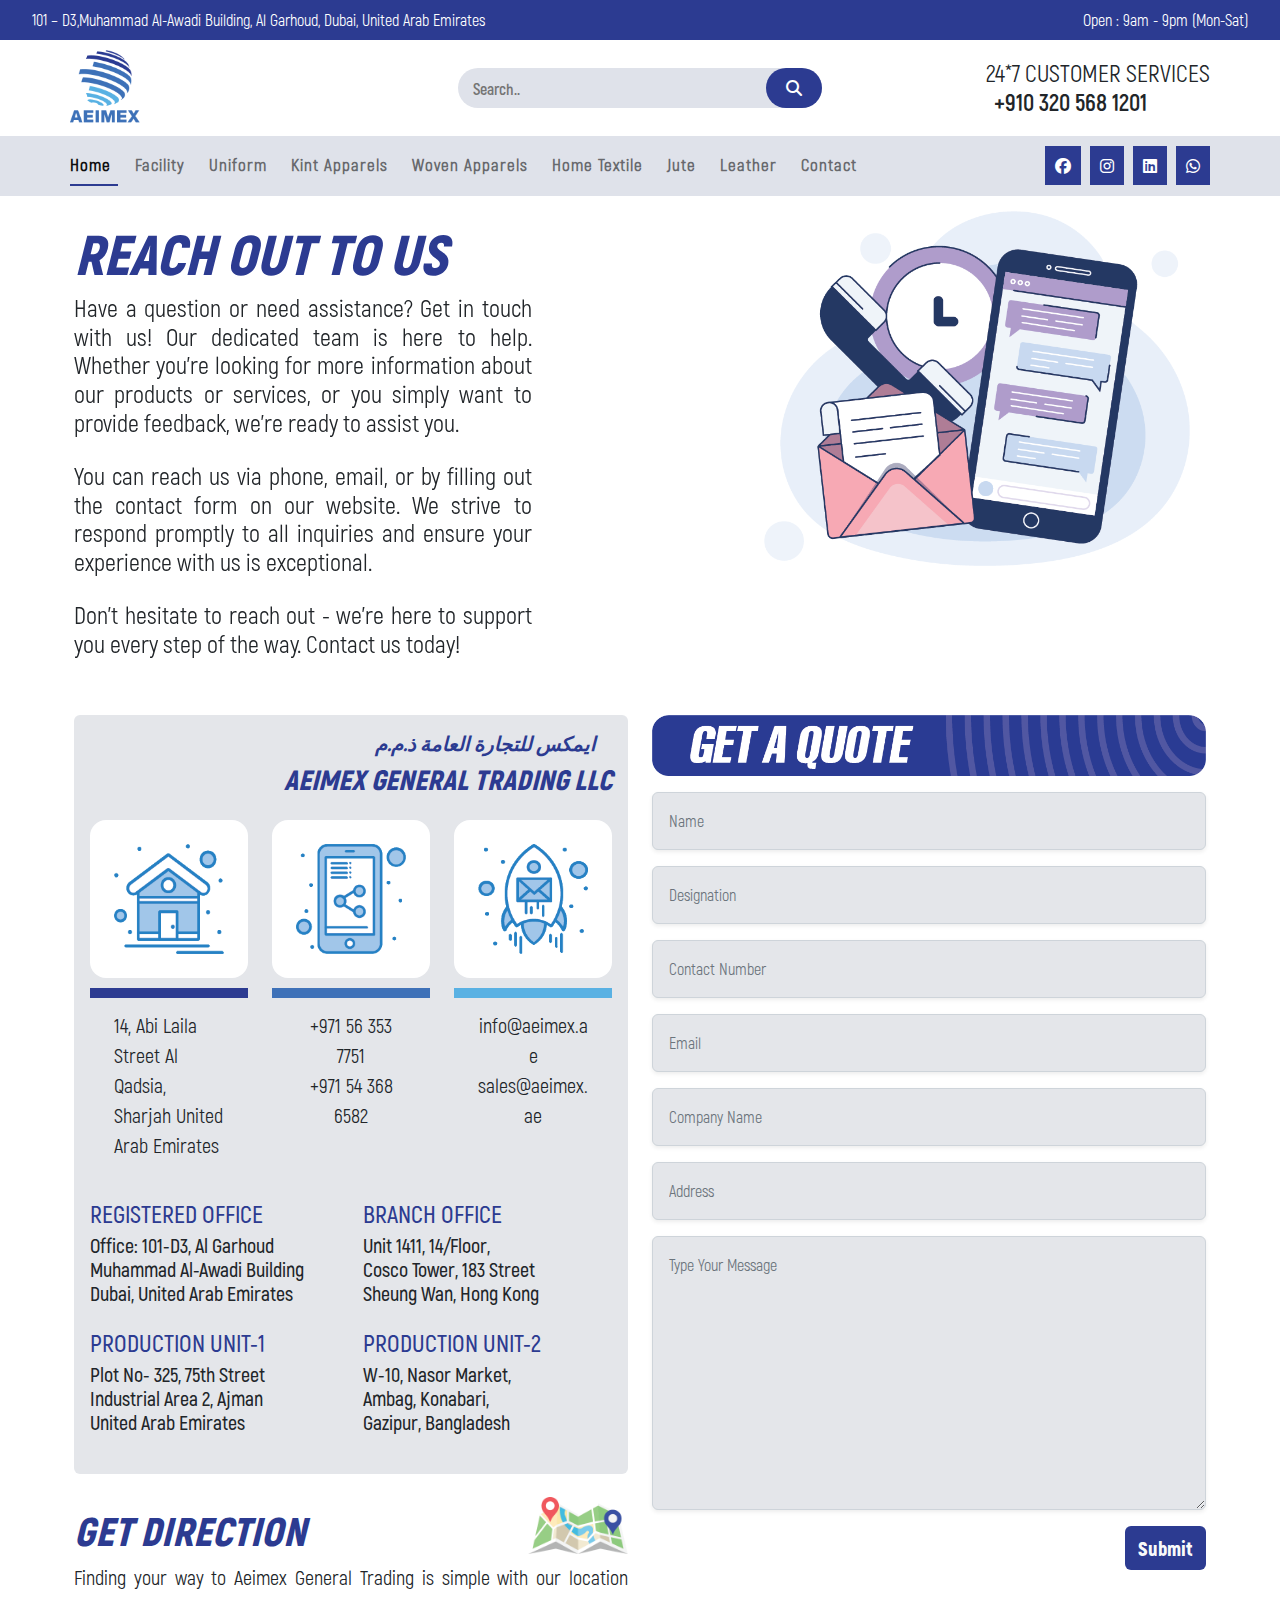
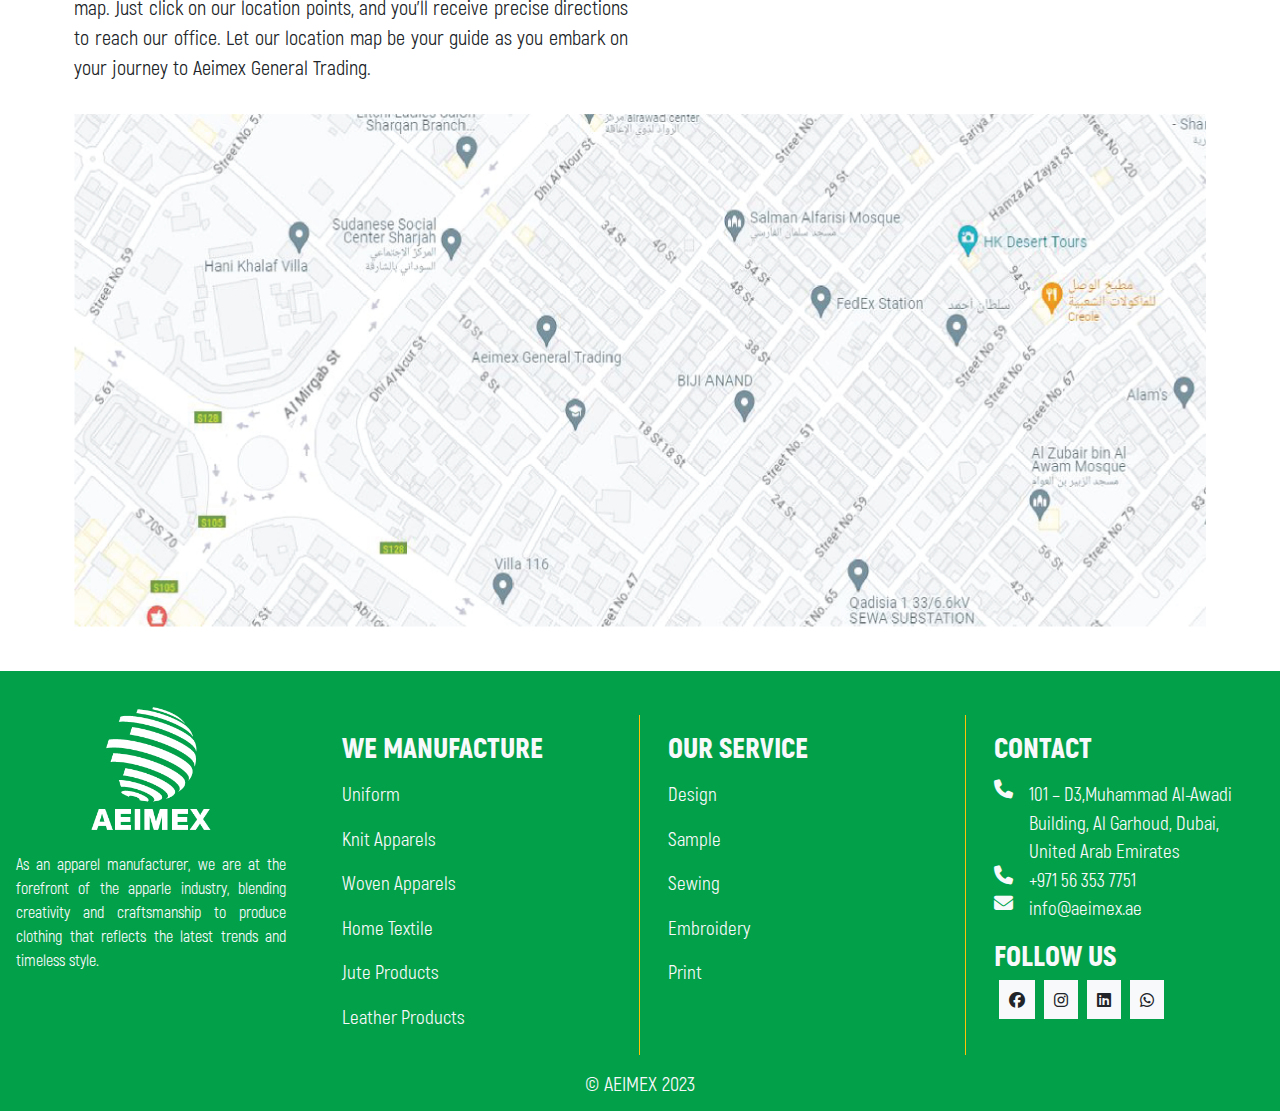
==== commit 7aad8a44: "update" ====
--- a/contact.html
+++ b/contact.html
@@ -3,7 +3,7 @@
 <head>
     <meta charset="UTF-8">
     <meta name="viewport" content="width=device-width, initial-scale=1.0">
-    <title>Document</title>
+    <title>AEIMEX</title>
     <link rel="stylesheet" href="https://cdnjs.cloudflare.com/ajax/libs/font-awesome/6.2.0/css/all.min.css"/>
     <link rel="stylesheet" href="assets/css/animate.css">
     <link href="https://unpkg.com/aos@2.3.1/dist/aos.css" rel="stylesheet">
@@ -20,7 +20,7 @@
             <div class="top_bar">
                 <div class="d-lg-flex d-md-flex d-none align-items-center justify-content-between">
                     <div class="">
-                        72, 3rd Street, Dubai, United Arab Emirates
+                        101 – D3,Muhammad Al-Awadi Building, Al Garhoud, Dubai, United Arab Emirates
                     </div>
                     <div class="">
                         Open : 9am - 9pm (Mon-Sat)
@@ -98,10 +98,10 @@
                                     <a class="nav-link" href="#">Home Textile</a>
                                 </li>
                                 <li class="nav-item">
-                                    <a class="nav-link" href="#">Jute</a>
-                                </li>
-                                <li class="nav-item">
-                                    <a class="nav-link" href="#">Leather</a>
+                                    <a class="nav-link" href="jute.html">Jute</a>
+                                </li>
+                                <li class="nav-item">
+                                    <a class="nav-link" href="leather.html">Leather</a>
                                 </li>
                                 <li class="nav-item">
                                     <a class="nav-link" href="contact.html">Contact</a>
@@ -124,13 +124,13 @@
                 </div>
                 <ul class="navbar-nav me-auto mt-2 mt-lg-0">
                     <li class="nav-item">
-                        <a class="nav-link active" href="#">Home</a>
-                    </li>
-                    <li class="nav-item">
-                        <a class="nav-link" href="#">Facility</a>
-                    </li>
-                    <li class="nav-item">
-                        <a class="nav-link" href="#">Uniform</a>
+                        <a class="nav-link active" href="index.html">Home</a>
+                    </li>
+                    <li class="nav-item">
+                        <a class="nav-link" href="facilities.html">Facility</a>
+                    </li>
+                    <li class="nav-item">
+                        <a class="nav-link" href="uniformalitor.html">Uniform</a>
                     </li>
                     <li class="nav-item">
                         <a class="nav-link" href="#">Kint Apparels</a>
@@ -142,10 +142,10 @@
                         <a class="nav-link" href="#">Home Textile</a>
                     </li>
                     <li class="nav-item">
-                        <a class="nav-link" href="#">Jute</a>
-                    </li>
-                    <li class="nav-item">
-                        <a class="nav-link" href="#">Leather</a>
+                        <a class="nav-link" href="jute.html">Jute</a>
+                    </li>
+                    <li class="nav-item">
+                        <a class="nav-link" href="leather.html">Leather</a>
                     </li>
                     <li class="nav-item">
                         <a class="nav-link" href="contact.html">Contact</a>
@@ -386,9 +386,8 @@
                                         CONTACT
                                     </h3> 
                                     <ul class="navbar-nav text-light font-19 mt-3 mb-3">
-                                        <li class="nav-item d-flex"><i class="fa fa-phone pe-3"></i> <span>Office No-015
-                                            Dubai, United Arab Emirates</span></li>
-                                        <li class="nav-item d-flex"><i class="fa fa-phone pe-3"></i> <span>+971 50 123 4567</span></li>
+                                        <li class="nav-item d-flex"><i class="fa fa-phone pe-3"></i> <span>101 – D3,Muhammad Al-Awadi Building, Al Garhoud, Dubai, United Arab Emirates</span></li>
+                                        <li class="nav-item d-flex"><i class="fa fa-phone pe-3"></i> <span>+971 56 353 7751</span></li>
                                         <li class="nav-item d-flex"><i class="fa fa-envelope pe-3"></i> <span>info@aeimex.ae</span></li>
                                     </ul>
                                     <h3 class="akrobat-black text-light">
--- a/assets/css/style.css
+++ b/assets/css/style.css
@@ -19,8 +19,10 @@
     --primary: #2C3B91;
     --secondary: #03A04A;
     --muted: #E4E6EA;
+    --pink: #E2B9A6;
     --yellow: #ffd08a;
     --orange: #ff9900;
+    --gray: gray;
 
     /* fonts  */
     --rubik-black: rubik-black;
@@ -74,6 +76,7 @@
     
     --helvetika: helvetika;
     --gilroy: gilroy;
+    --bakbak: bakbak;
 
     --shadow-primary: 0px 4px 10px rgba(37, 47, 63, 0.1);
 }
@@ -125,6 +128,9 @@
 .bg-white{
     background-color: white;
 }
+.bg-pink{
+    background-color: var(--pink);
+}
 .font-20{
     font-size: var(--font-20);
 }
@@ -204,6 +210,9 @@
 
 .akrobat-black{
     font-family: var(--akrobat-black);
+}
+ .bakbak{
+    font-family: var(--bakbak);
 }
 .akrobat-bold{
     font-family: var(--akrobat-bold);
--- a/assets/css/media.css
+++ b/assets/css/media.css
@@ -176,6 +176,12 @@
         .bg_green_box{
           border: 10px solid #03A04A;
         }
+        .text-sm-justify{
+          text-align: justify;
+        }
+        .leather_slider{
+          clip-path: polygon(0 0, 100% 0, 100% 100%, 0 100%);
+        }
     }
     /* Large devices (desktops, 992px and up)*/
     @media (min-width: 992px) {
@@ -200,6 +206,10 @@
       }
       .plant_section .plant_standard .border_right{
         border-right: 3px solid var(--primary);
+        margin-bottom: 20px;
+      }
+      .plant_section .plant_standard2 .border_right{
+        border-right: 3px solid var(--gray);
         margin-bottom: 20px;
       }
       .plant_section .plant_standard .border_right:nth-child(3), .plant_section .plant_standard .border_right:nth-child(5){
